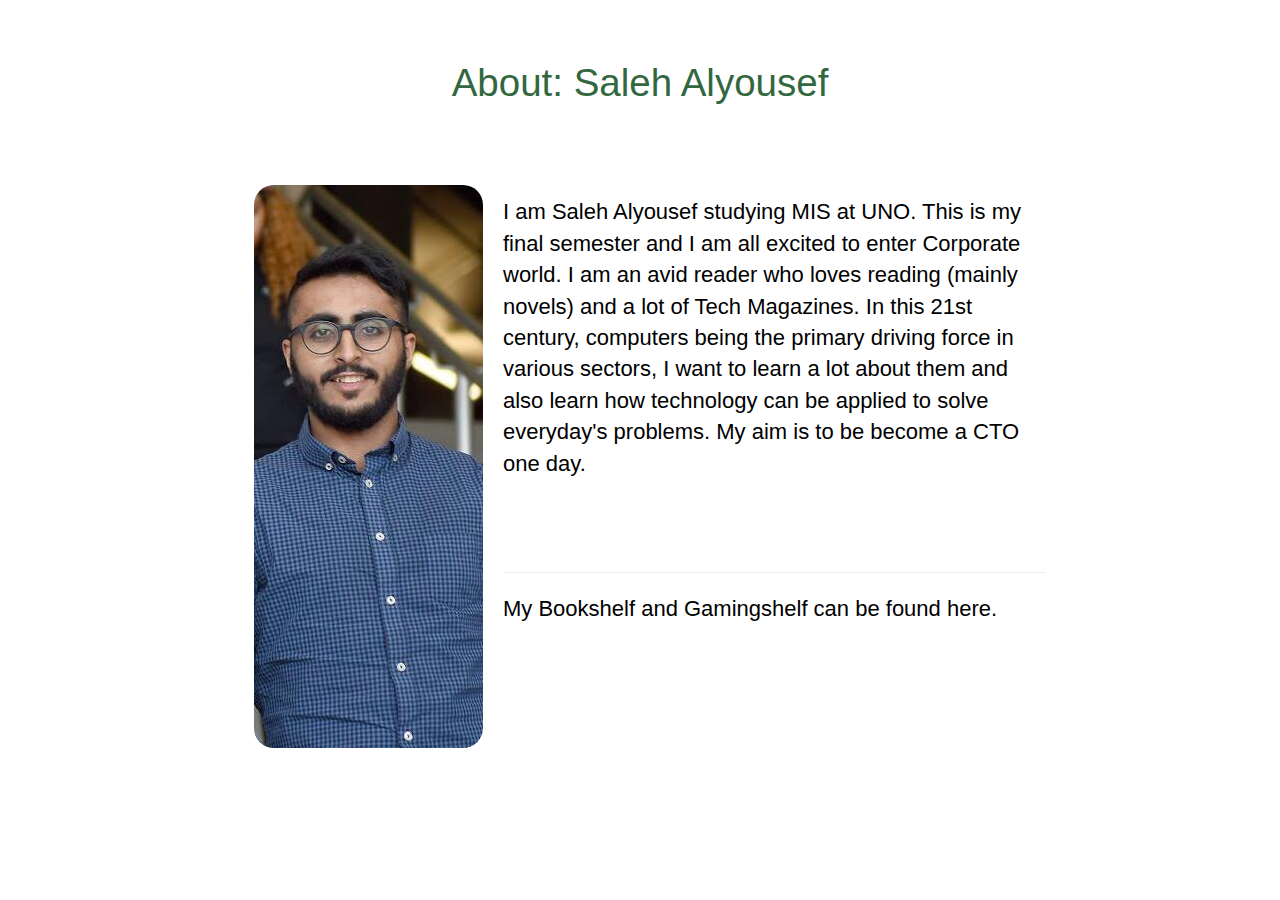
==== index.html @ 8eaa19ba "My first Webpage" ====
<!DOCTYPE html>
<html lang="en">
<head>
    <meta charset="UTF-8">

    <title>Saleh About Page</title>
    <meta name="viewport" content="width=device-width, initial-scale=1.0">
    <link rel="stylesheet" href="https://maxcdn.bootstrapcdn.com/bootstrap/3.3.4/css/bootstrap.min.css">
    <link href="main.css" rel="stylesheet" type="text/css" media="screen,projection" >
</head>
<body>

<br>
<br>

<h1>About: Saleh Alyousef </h1>


<br>
<br>
  <div id="wrapper">
      <section>

              <img class="myimage" src="saleh.jpeg"/>
            <br>
            <p>

            I am Saleh Alyousef studying MIS at UNO. This is my final semester and I am all excited to enter Corporate world.
            I am an avid reader who loves reading (mainly novels) and a lot of Tech Magazines. In this 21st century, computers being the
            primary driving force in various sectors, I want to learn a lot about them and also learn how technology can be applied to solve everyday's problems. My aim is to be become a CTO one day.
            </p>
            <br>
            <br>
            <hr>

            <p>
            My Bookshelf and Gamingshelf can be found here.
            </p>



      </section>
  </div>






</body>
</html>
---- main.css ----
/*************************************
GENERAL
**************************************/
a {
 text-decoration: none;
 }

img {
max-width: 100%;

}



 body {
   font-family: Helvetica Neue,Helvetica,Arial,sans-serif;
   font-size: 22px;
 }


 #wrapper {
   max-width: 940px;
   margin: 0 auto;
   padding: 0 5%;

 }



 a {
   color: #6ab47b;

 }

 h3 {
     margin: 0 0 1em 0;
 }


/*************************************
HEADING
**************************************/

header {
  float: left;
  margin: 0 0 20px 0;
  padding: 2px 0 0 0;
  width: 100%;

}



#logo {
   text-align: center;
   margin: 0;

 }

 h1  {
 font-family: 'Changa One', sans-serif;
 margin: 10px 0;
 font-size: 1.75em;
 font-weight: normal;
 line-height: 0.5;
 text-align: center;
 color: 	#FF0000;

 }

 h2  {


 font-size: 1.00em;
 font-weight: normal;
 margin: -5px 0 0;
 }


h3  {


    font-size: 1.1em;
    font-weight: 700;
    margin: 15px 0 0;
}







/*************************************
NAVIGATION
**************************************/
 nav {
	text-align: center;
	padding: 10px 0;
	margin: 20px 0 0;
  }

  nav ul  {
    list-style: none;
	margin: 0 10px;
	padding: 0;
}

nav li {
  display: inline-block;

}



/*************************************
FOOTER
**************************************/
 footer {
 font-size: 0.75em;
 text-align: center;
 clear: both;
 padding-top: 50px;
 color: #ccc;
 }

/*************************************
PAGE:
**************************************/
.mydiv {background: lightblue; width:250px; height: 250px;}

.myimage {
    float:left;
    width:229px;
    height:563px;
    margin:20px;
    border-radius: 20px;
}




 /*************************************
PAGE: ABOUT
**************************************/
.profile-photo {
    display: block;
    max-width: 400px;
    margin: 0 auto 30px;
    border-radius: 5px;
}

/*************************************
COLORS
**************************************/


 /* green header*/
  header {
   background: #6ab47b;
   border-color: #599a68;
 }

 /* logo text*/

 h1,h2  {
    color: #32673f;
}

/* nav background on mobile devices*/
nav {
   background: #599a6b;
}

nav a, nav a:visited {
	color: #fff;
}

/* selected nav link color*/
nav a.selected, nav a:hover {
  color: #32673f;
}
/* site body*/
body {
    background-color: #fff;
    color: #000;
}
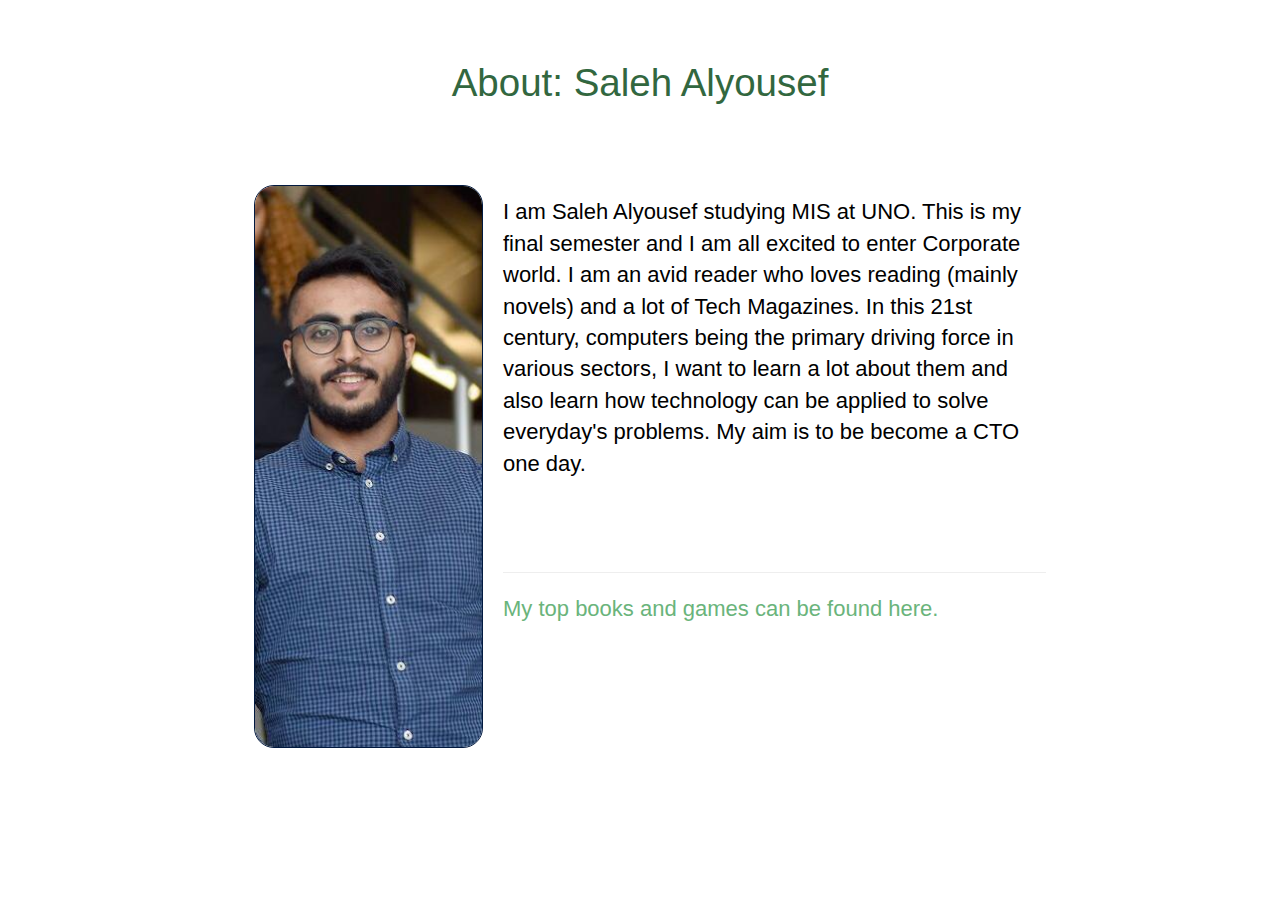
==== commit 52236580: "Added Recommended Books Page" ====
--- a/index.html
+++ b/index.html
@@ -34,7 +34,8 @@
             <hr>
 
             <p>
-            My Bookshelf and Gamingshelf can be found here.
+            <a href="Shelf.html">My top books and games can be found here.</a>
+
             </p>
 
 
--- a/main.css
+++ b/main.css
@@ -8,6 +8,7 @@
 
 img {
 max-width: 100%;
+border:1px solid #021a40;
 
 }
 
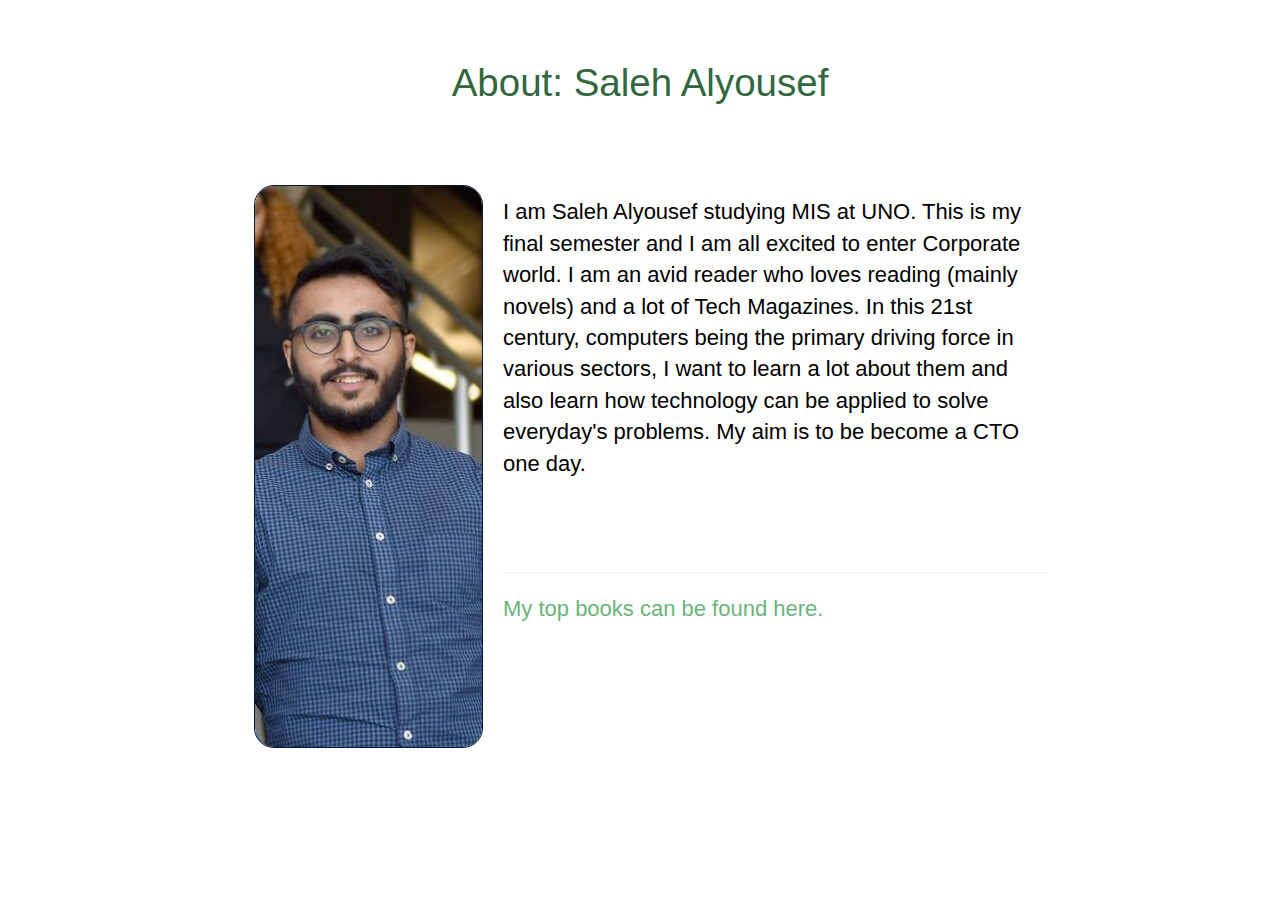
==== commit 255be893: "Updated Bookshelf" ====
--- a/index.html
+++ b/index.html
@@ -34,7 +34,7 @@
             <hr>
 
             <p>
-            <a href="Shelf.html">My top books and games can be found here.</a>
+            <a href="Shelf.html">My top books can be found here.</a>
 
             </p>
 
